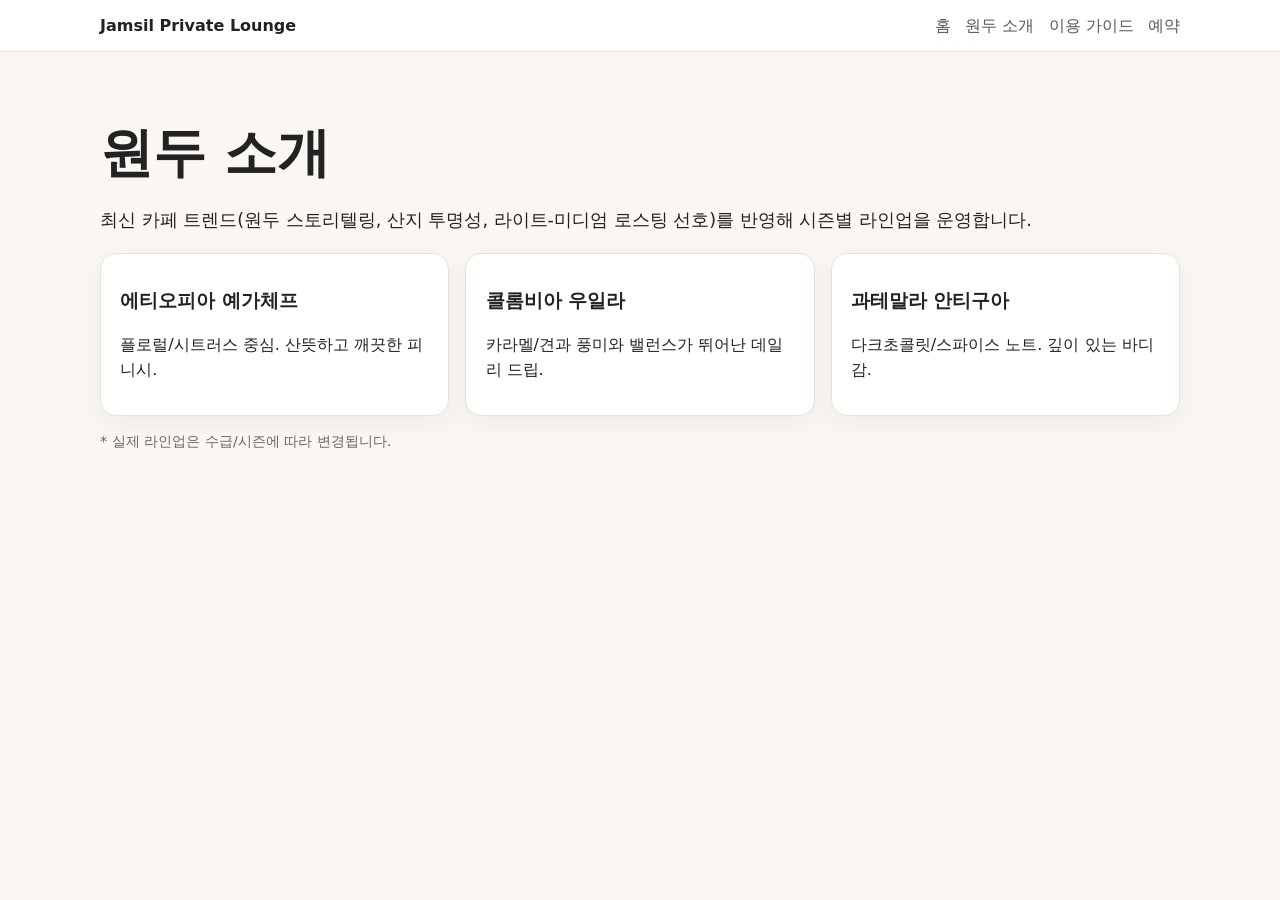
==== beans.html @ 6c2e9b9d "Add coffee content pages and enforce updated booking policies" ====
<!doctype html>
<html lang="ko">
  <head>
    <meta charset="UTF-8" />
    <meta name="viewport" content="width=device-width, initial-scale=1.0" />
    <title>원두 소개 | Jamsil Private Lounge</title>
    <link rel="stylesheet" href="styles.css" />
  </head>
  <body>
    <header class="topbar">
      <div class="container nav">
        <a class="brand" href="index.html">Jamsil Private Lounge</a>
        <nav>
          <a href="index.html">홈</a>
          <a href="beans.html">원두 소개</a>
          <a href="guide.html">이용 가이드</a>
          <a href="index.html#reservation">예약</a>
        </nav>
      </div>
    </header>

    <main class="container section">
      <h1>원두 소개</h1>
      <p class="lead">최신 카페 트렌드(원두 스토리텔링, 산지 투명성, 라이트-미디엄 로스팅 선호)를 반영해 시즌별 라인업을 운영합니다.</p>
      <div class="grid policy-grid">
        <article class="card">
          <h3>에티오피아 예가체프</h3>
          <p>플로럴/시트러스 중심. 산뜻하고 깨끗한 피니시.</p>
        </article>
        <article class="card">
          <h3>콜롬비아 우일라</h3>
          <p>카라멜/견과 풍미와 밸런스가 뛰어난 데일리 드립.</p>
        </article>
        <article class="card">
          <h3>과테말라 안티구아</h3>
          <p>다크초콜릿/스파이스 노트. 깊이 있는 바디감.</p>
        </article>
      </div>
      <p class="muted">* 실제 라인업은 수급/시즌에 따라 변경됩니다.</p>
    </main>
  </body>
</html>
---- styles.css ----
:root {
  --bg: #faf7f2;
  --text: #222;
  --accent: #8f3d4f;
  --card: #fff;
  --border: #e9e1d8;
}
* { box-sizing: border-box; }
body {
  margin: 0;
  font-family: 'Noto Sans KR', system-ui, -apple-system, sans-serif;
  color: var(--text);
  background: var(--bg);
  line-height: 1.6;
}
.container { width: min(1080px, 92%); margin: 0 auto; }
.topbar { background: #fff; border-bottom: 1px solid var(--border); }
.nav { display: flex; justify-content: space-between; align-items: center; padding: 0.8rem 0; gap: 1rem; }
.brand { color: var(--text); text-decoration: none; font-weight: 700; }
.nav nav { display: flex; gap: 0.9rem; flex-wrap: wrap; }
.nav nav a { color: #5f5550; text-decoration: none; font-weight: 500; }
.hero {
  background: linear-gradient(130deg, rgba(143, 61, 79, 0.9), rgba(64, 33, 46, 0.92)),
    url('https://images.unsplash.com/photo-1445116572660-236099ec97a0?auto=format&fit=crop&w=1400&q=80') center/cover;
  color: #fff;
  padding: 4rem 0;
}
.badge {
  display: inline-block;
  padding: 0.3rem 0.7rem;
  border: 1px solid rgba(255, 255, 255, 0.65);
  border-radius: 999px;
  font-size: 0.8rem;
}
.hero-hours {
  margin-top: 1rem;
  max-width: 520px;
  background: rgba(255, 255, 255, 0.15);
  color: #fff;
  border-color: rgba(255, 255, 255, 0.25);
}
.hero-hours ul { margin: 0; padding-left: 1rem; }
h1, h2, h3 { line-height: 1.3; }
h1 { font-size: clamp(2rem, 5vw, 3.3rem); margin: 1rem 0; }
.section { padding: 3.2rem 0; }
.lead { font-size: 1.1rem; }
.grid { display: grid; gap: 1rem; }
.seat-grid, .policy-grid { grid-template-columns: repeat(auto-fit, minmax(180px, 1fr)); margin-top: 1.2rem; }
.card {
  background: var(--card);
  border: 1px solid var(--border);
  border-radius: 16px;
  padding: 1rem 1.2rem;
  box-shadow: 0 8px 24px rgba(34, 22, 22, 0.05);
}
.btn {
  display: inline-block;
  border: none;
  background: var(--accent);
  color: #fff;
  text-decoration: none;
  padding: 0.8rem 1.2rem;
  border-radius: 12px;
  font-weight: 600;
  cursor: pointer;
}
.btn--ghost { background: transparent; border: 1px solid rgba(255, 255, 255, 0.7); }
.hero__actions { display: flex; gap: 0.8rem; flex-wrap: wrap; }
.split { display: grid; grid-template-columns: 1.2fr 1fr; gap: 1.3rem; }
.form { display: grid; gap: 0.8rem; }
label { display: grid; gap: 0.25rem; font-size: 0.95rem; }
input, select {
  padding: 0.65rem;
  border: 1px solid var(--border);
  border-radius: 10px;
  font: inherit;
}
.form-status { min-height: 1.1rem; margin: 0; font-size: 0.9rem; }
.form-status.error { color: #bc2b2b; }
.form-status.success { color: #1f7a39; }
.availability ul { margin: 0.7rem 0 0; padding-left: 1rem; }
.muted { color: #6f645e; font-size: 0.9rem; }
.footer { padding: 2rem 0 3rem; color: #6d6660; }
@media (max-width: 900px) {
  .split { grid-template-columns: 1fr; }
}
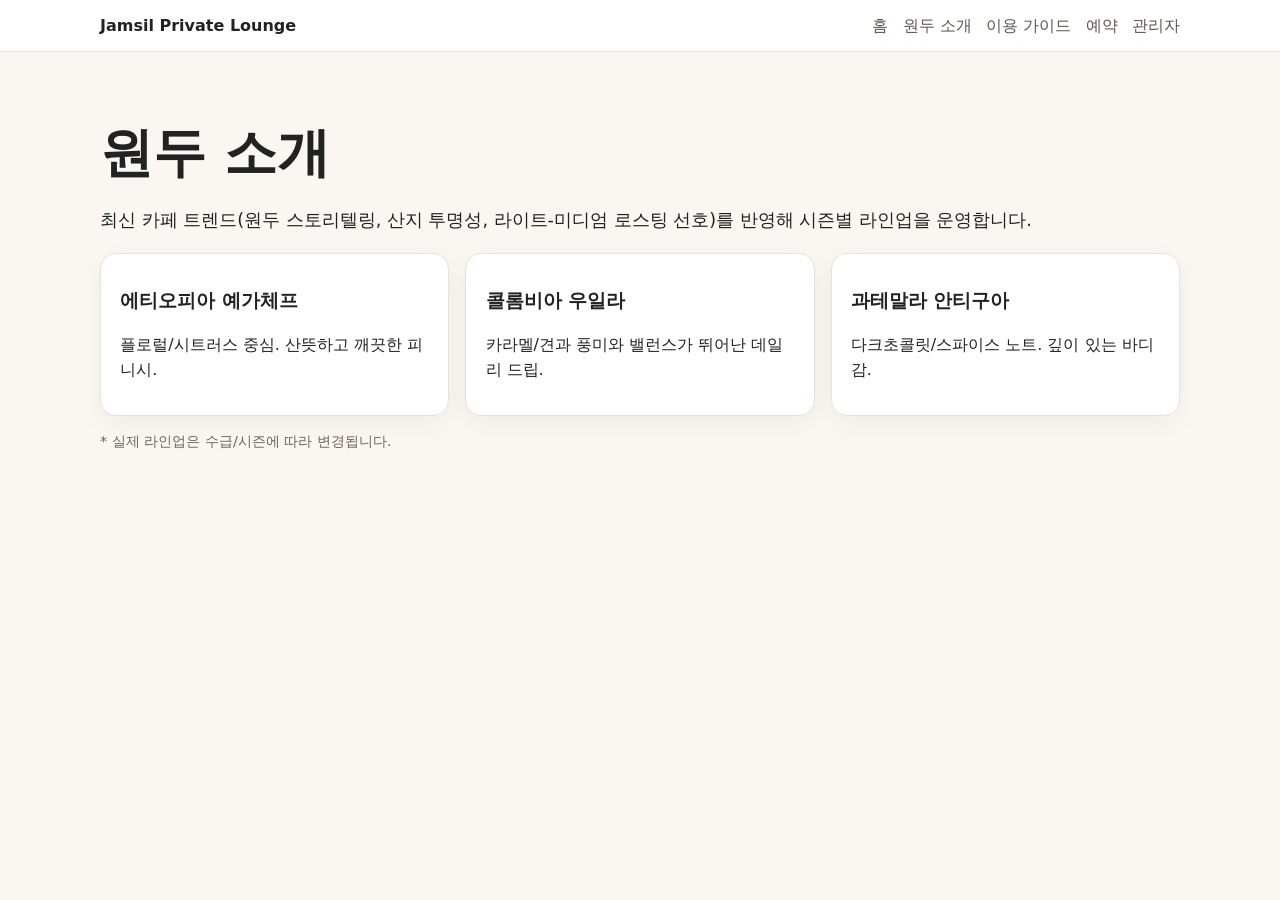
==== commit 03ee8335: "Add authenticated admin dashboard for settings and reservations" ====
--- a/beans.html
+++ b/beans.html
@@ -15,6 +15,7 @@
           <a href="beans.html">원두 소개</a>
           <a href="guide.html">이용 가이드</a>
           <a href="index.html#reservation">예약</a>
+          <a href="admin.html">관리자</a>
         </nav>
       </div>
     </header>
--- a/styles.css
+++ b/styles.css
@@ -84,3 +84,17 @@
 @media (max-width: 900px) {
   .split { grid-template-columns: 1fr; }
 }
+
+.admin-hidden { display: none; }
+.admin-block { margin-top: 1rem; }
+.admin-head { display: flex; justify-content: space-between; align-items: center; gap: 1rem; }
+.hours-row {
+  display: grid;
+  grid-template-columns: 80px 100px 1fr 1fr;
+  gap: 0.6rem;
+  align-items: center;
+  margin-bottom: 0.5rem;
+}
+.admin-table-wrap { overflow-x: auto; }
+.admin-table { width: 100%; border-collapse: collapse; font-size: 0.9rem; }
+.admin-table th, .admin-table td { border-bottom: 1px solid var(--border); padding: 0.5rem; text-align: left; }
